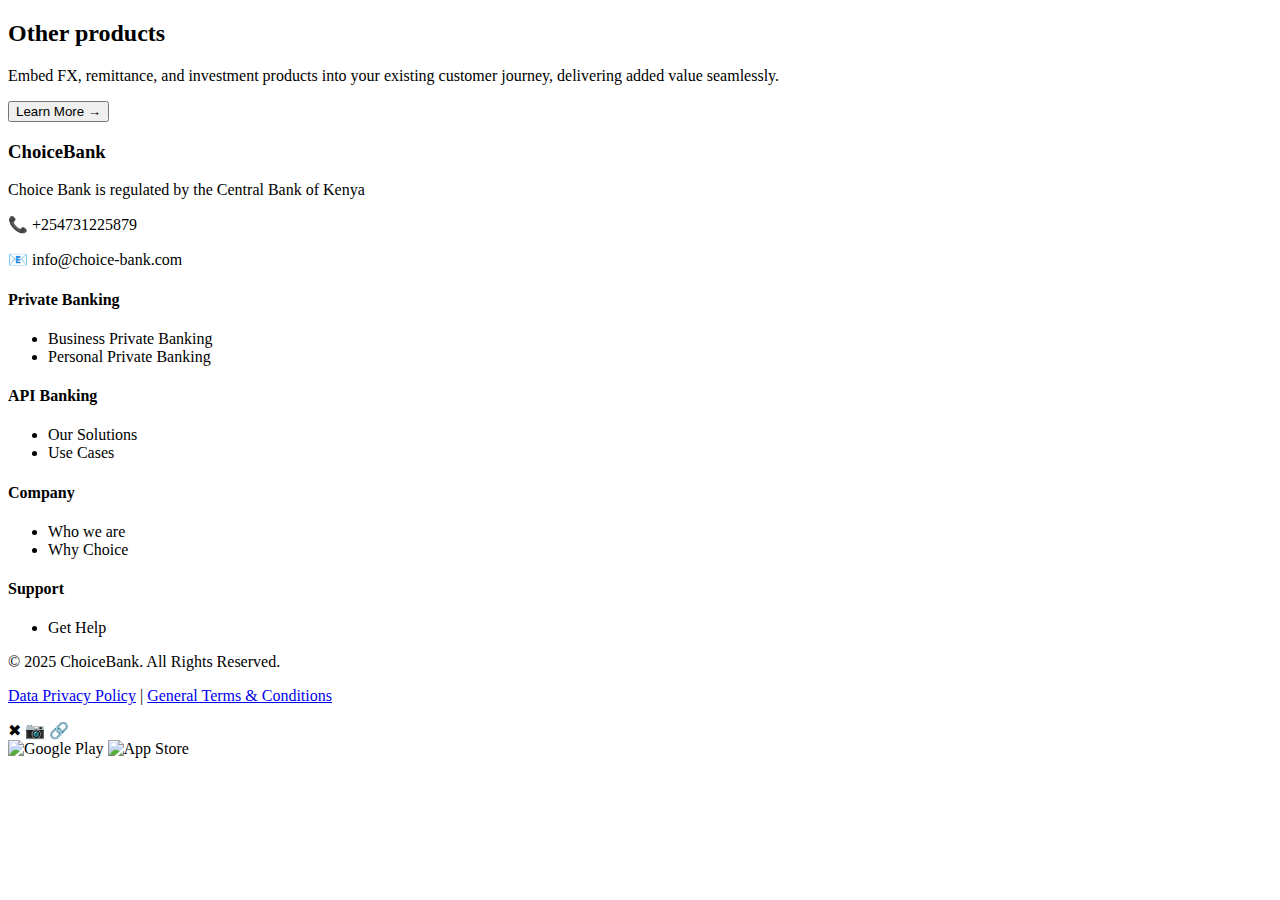
==== footer.html @ 65337df9 "Create footer.html" ====
<!DOCTYPE html>
<html lang="en">
<head>
    <meta charset="UTF-8">
    <meta name="viewport" content="width=device-width, initial-scale=1.0">
    <title>Choice Bank</title>
    <link rel="stylesheet" href="styles.css">
</head>
<body>
    <div class="container">
        <section class="content">
            <h2>Other products</h2>
            <p>Embed FX, remittance, and investment products into your existing customer journey, delivering added value seamlessly.</p>
            <button class="learn-more">Learn More →</button>
        </section>

        <footer>
            <div class="footer-content">
                <div class="logo">
                    <h3><span class="red">Choice</span><span class="blue">Bank</span></h3>
                    <p>Choice Bank is regulated by the Central Bank of Kenya</p>
                    <p>📞 +254731225879</p>
                    <p>📧 info@choice-bank.com</p>
                </div>

                <div class="links">
                    <h4>Private Banking</h4>
                    <ul>
                        <li>Business Private Banking</li>
                        <li>Personal Private Banking</li>
                    </ul>
                </div>

                <div class="links">
                    <h4>API Banking</h4>
                    <ul>
                        <li>Our Solutions</li>
                        <li>Use Cases</li>
                    </ul>
                </div>

                <div class="links">
                    <h4>Company</h4>
                    <ul>
                        <li>Who we are</li>
                        <li>Why Choice</li>
                    </ul>
                </div>

                <div class="links">
                    <h4>Support</h4>
                    <ul>
                        <li>Get Help</li>
                    </ul>
                </div>
            </div>

            <div class="footer-bottom">
                <p>© 2025 ChoiceBank. All Rights Reserved.</p>
                <p><a href="#">Data Privacy Policy</a> | <a href="#">General Terms & Conditions</a></p>
                <div class="social-icons">
                    <span>✖</span>
                    <span>📷</span>
                    <span>🔗</span>
                </div>
                <div class="apps">
                    <img src="google-play.png" alt="Google Play">
                    <img src="app-store.png" alt="App Store">
                </div>
            </div>
        </footer>
    </div>
</body>
</html>
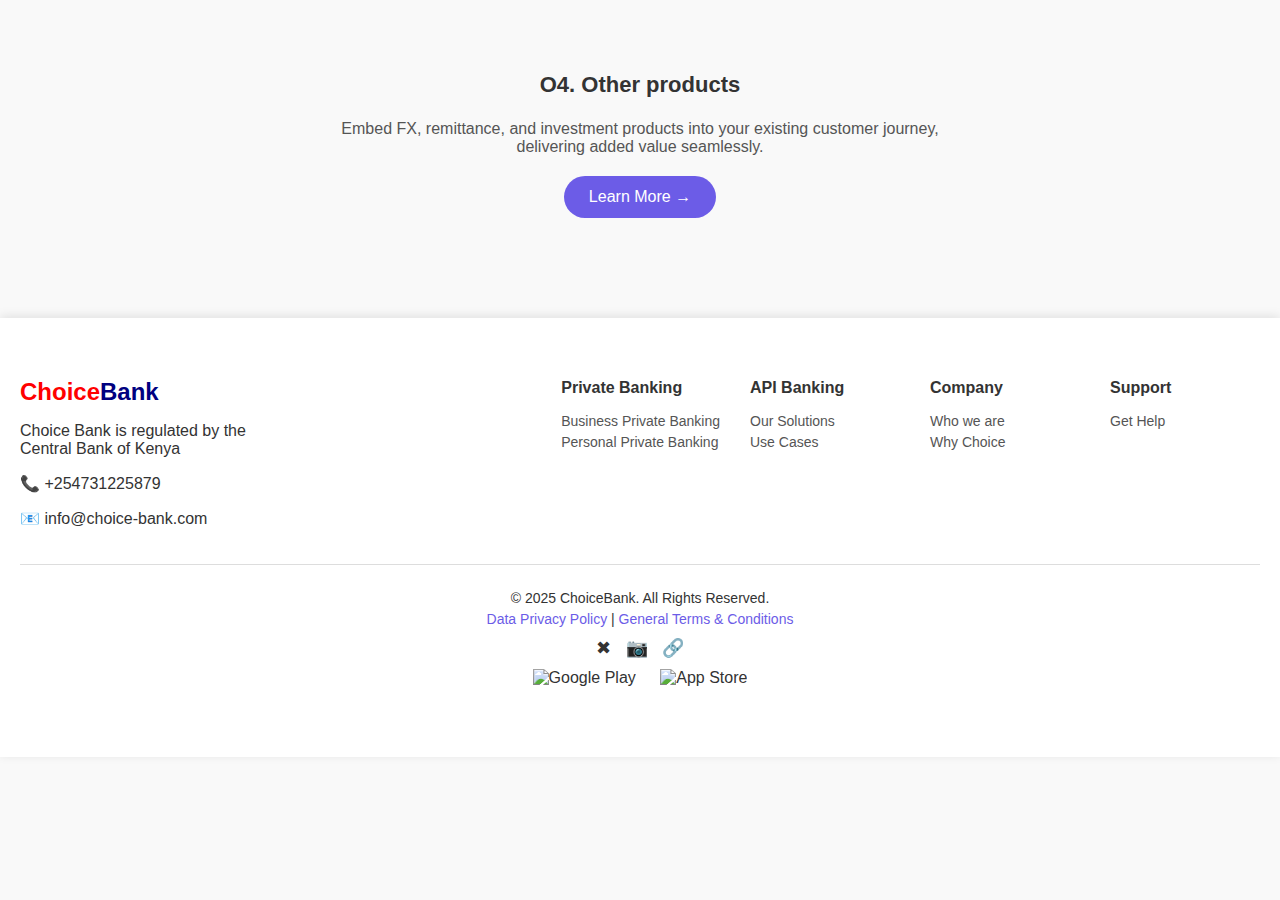
==== commit 80ee4473: "update" ====
--- a/footer.html
+++ b/footer.html
@@ -7,68 +7,73 @@
     <link rel="stylesheet" href="styles.css">
 </head>
 <body>
+
+    <!-- Main Content Section -->
     <div class="container">
         <section class="content">
-            <h2>Other products</h2>
+            <h3>O4. Other products</h3>
             <p>Embed FX, remittance, and investment products into your existing customer journey, delivering added value seamlessly.</p>
             <button class="learn-more">Learn More →</button>
         </section>
+    </div>
 
-        <footer>
-            <div class="footer-content">
-                <div class="logo">
-                    <h3><span class="red">Choice</span><span class="blue">Bank</span></h3>
-                    <p>Choice Bank is regulated by the Central Bank of Kenya</p>
-                    <p>📞 +254731225879</p>
-                    <p>📧 info@choice-bank.com</p>
-                </div>
+    <!-- Footer Section -->
+    <footer>
+        <div class="footer-content">
+            <div class="footer-left">
+                <h2 class="logo"><span class="red">Choice</span><span class="blue">Bank</span></h2>
+                <p>Choice Bank is regulated by the Central Bank of Kenya</p>
+                <p>📞 +254731225879</p>
+                <p>📧 info@choice-bank.com</p>
+            </div>
 
-                <div class="links">
+            <div class="footer-links">
+                <div>
                     <h4>Private Banking</h4>
                     <ul>
                         <li>Business Private Banking</li>
                         <li>Personal Private Banking</li>
                     </ul>
                 </div>
-
-                <div class="links">
+                <div>
                     <h4>API Banking</h4>
                     <ul>
                         <li>Our Solutions</li>
                         <li>Use Cases</li>
                     </ul>
                 </div>
-
-                <div class="links">
+                <div>
                     <h4>Company</h4>
                     <ul>
                         <li>Who we are</li>
                         <li>Why Choice</li>
                     </ul>
                 </div>
-
-                <div class="links">
+                <div>
                     <h4>Support</h4>
                     <ul>
                         <li>Get Help</li>
                     </ul>
                 </div>
             </div>
+        </div>
 
-            <div class="footer-bottom">
-                <p>© 2025 ChoiceBank. All Rights Reserved.</p>
-                <p><a href="#">Data Privacy Policy</a> | <a href="#">General Terms & Conditions</a></p>
-                <div class="social-icons">
-                    <span>✖</span>
-                    <span>📷</span>
-                    <span>🔗</span>
-                </div>
-                <div class="apps">
-                    <img src="google-play.png" alt="Google Play">
-                    <img src="app-store.png" alt="App Store">
-                </div>
+        <div class="footer-bottom">
+            <p>© 2025 ChoiceBank. All Rights Reserved.</p>
+            <p><a href="#">Data Privacy Policy</a> | <a href="#">General Terms & Conditions</a></p>
+
+            <div class="social-icons">
+                <span>✖</span>
+                <span>📷</span>
+                <span>🔗</span>
             </div>
-        </footer>
-    </div>
+
+            <div class="apps">
+                <img src="google-play.png" alt="Google Play">
+                <img src="app-store.png" alt="App Store">
+            </div>
+        </div>
+    </footer>
+
 </body>
 </html>
--- a/styles.css
+++ b/styles.css
@@ -0,0 +1,157 @@
+/* General Styles */
+body {
+    font-family: Arial, sans-serif;
+    margin: 0;
+    padding: 0;
+    background-color: #f9f9f9;
+    color: #333;
+}
+
+/* Main Content Section */
+.container {
+    text-align: center;
+    padding: 50px;
+}
+
+.content h3 {
+    color: #333;
+    font-size: 22px;
+    font-weight: bold;
+}
+
+.content p {
+    font-size: 16px;
+    color: #555;
+    max-width: 600px;
+    margin: 0 auto;
+}
+
+.learn-more {
+    background-color: #6c5ce7;
+    color: white;
+    padding: 12px 25px;
+    border: none;
+    border-radius: 30px;
+    font-size: 16px;
+    cursor: pointer;
+    margin-top: 20px;
+}
+
+.learn-more:hover {
+    background-color: #4834d4;
+}
+
+/* Footer */
+footer {
+    background-color: #fff;
+    padding: 40px 20px;
+    margin-top: 50px;
+    box-shadow: 0 -2px 10px rgba(0, 0, 0, 0.1);
+}
+
+.footer-content {
+    display: flex;
+    justify-content: space-between;
+    flex-wrap: wrap;
+    text-align: left;
+}
+
+.footer-left {
+    max-width: 250px;
+}
+
+.footer-left .logo {
+    font-size: 24px;
+    margin-bottom: 10px;
+}
+
+.red {
+    color: red;
+}
+
+.blue {
+    color: navy;
+}
+
+.footer-links {
+    display: flex;
+    gap: 30px;
+}
+
+.footer-links div {
+    min-width: 150px;
+}
+
+.footer-links h4 {
+    font-size: 16px;
+    font-weight: bold;
+    margin-bottom: 10px;
+}
+
+.footer-links ul {
+    list-style: none;
+    padding: 0;
+}
+
+.footer-links ul li {
+    margin: 5px 0;
+    color: #555;
+    font-size: 14px;
+}
+
+/* Footer Bottom */
+.footer-bottom {
+    text-align: center;
+    padding: 20px;
+    border-top: 1px solid #ddd;
+    margin-top: 20px;
+}
+
+.footer-bottom p {
+    margin: 5px;
+    font-size: 14px;
+}
+
+.footer-bottom a {
+    color: #6c5ce7;
+    text-decoration: none;
+}
+
+.footer-bottom a:hover {
+    text-decoration: underline;
+}
+
+/* Social Media Icons */
+.social-icons {
+    margin-top: 10px;
+}
+
+.social-icons span {
+    margin: 0 5px;
+    font-size: 18px;
+    cursor: pointer;
+}
+
+/* App Store & Google Play Icons */
+.apps img {
+    width: 120px;
+    margin: 10px;
+}
+
+/* Responsive Design */
+@media (max-width: 768px) {
+    .footer-content {
+        flex-direction: column;
+        align-items: center;
+        text-align: center;
+    }
+
+    .footer-links {
+        flex-direction: column;
+        align-items: center;
+    }
+
+    .footer-links div {
+        margin-bottom: 20px;
+    }
+}
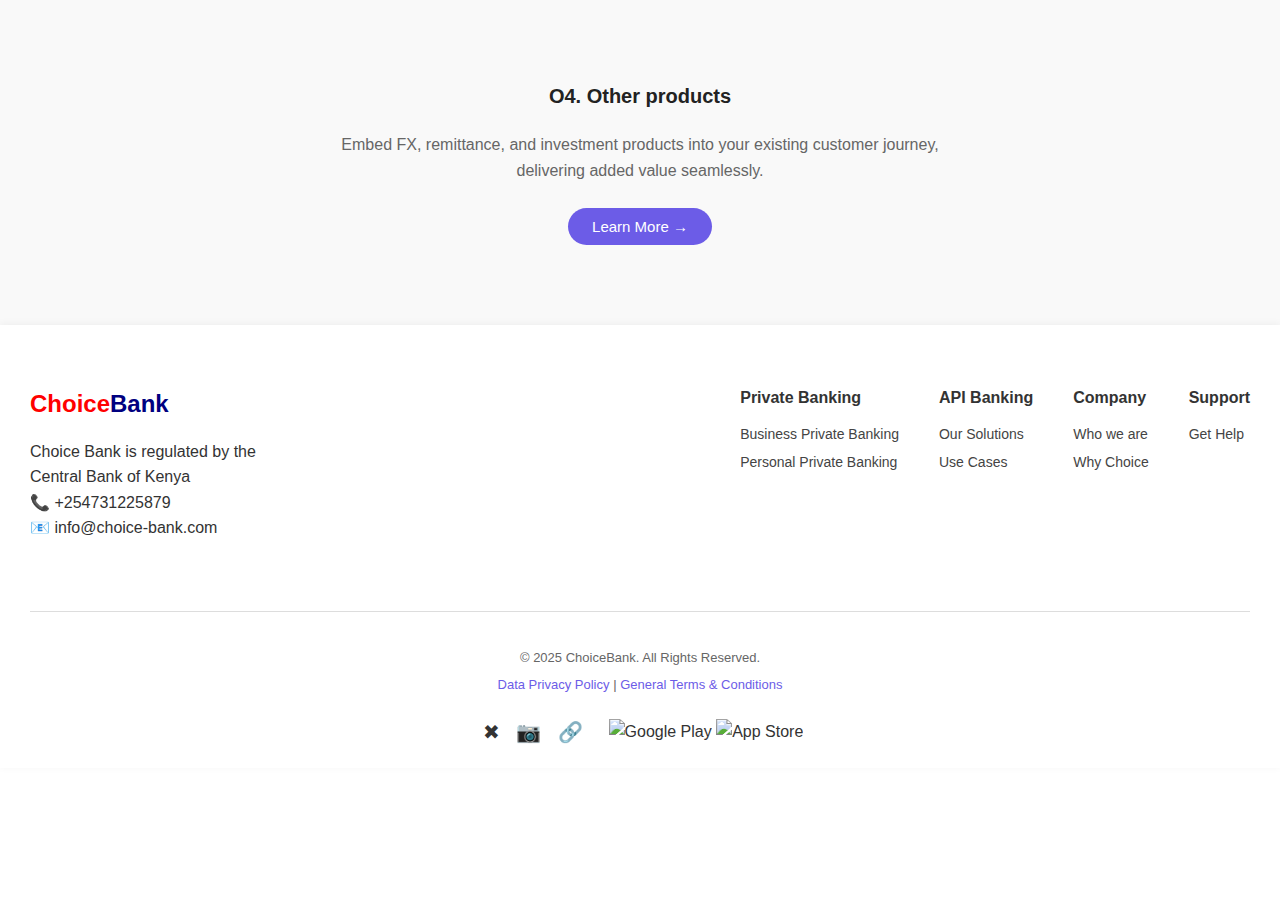
==== commit b6b5ce1c: "updated codes" ====
--- a/footer.html
+++ b/footer.html
@@ -1,79 +1,86 @@
 <!DOCTYPE html>
 <html lang="en">
 <head>
-    <meta charset="UTF-8">
-    <meta name="viewport" content="width=device-width, initial-scale=1.0">
-    <title>Choice Bank</title>
-    <link rel="stylesheet" href="styles.css">
+  <meta charset="UTF-8" />
+  <meta name="viewport" content="width=device-width, initial-scale=1.0"/>
+  <title>Choice Bank</title>
+  <link rel="stylesheet" href="styles.css" />
 </head>
 <body>
 
-    <!-- Main Content Section -->
-    <div class="container">
-        <section class="content">
-            <h3>O4. Other products</h3>
-            <p>Embed FX, remittance, and investment products into your existing customer journey, delivering added value seamlessly.</p>
-            <button class="learn-more">Learn More →</button>
-        </section>
+  <!-- Main Section -->
+  <section class="product-section">
+    <div class="product-content">
+      <h3>O4. Other products</h3>
+      <p>
+        Embed FX, remittance, and investment products into your existing customer journey,
+        delivering added value seamlessly.
+      </p>
+      <button class="learn-btn">Learn More →</button>
+    </div>
+  </section>
+
+  <!-- Footer -->
+  <footer class="footer">
+    <div class="footer-top">
+      <div class="footer-left">
+        <div class="logo">
+          <span class="red">Choice</span><span class="blue">Bank</span>
+        </div>
+        <p>Choice Bank is regulated by the Central Bank of Kenya</p>
+        <p>📞 +254731225879</p>
+        <p>📧 info@choice-bank.com</p>
+      </div>
+
+      <div class="footer-links">
+        <div class="link-group">
+          <h4>Private Banking</h4>
+          <ul>
+            <li>Business Private Banking</li>
+            <li>Personal Private Banking</li>
+          </ul>
+        </div>
+        <div class="link-group">
+          <h4>API Banking</h4>
+          <ul>
+            <li>Our Solutions</li>
+            <li>Use Cases</li>
+          </ul>
+        </div>
+        <div class="link-group">
+          <h4>Company</h4>
+          <ul>
+            <li>Who we are</li>
+            <li>Why Choice</li>
+          </ul>
+        </div>
+        <div class="link-group">
+          <h4>Support</h4>
+          <ul>
+            <li>Get Help</li>
+          </ul>
+        </div>
+      </div>
     </div>
 
-    <!-- Footer Section -->
-    <footer>
-        <div class="footer-content">
-            <div class="footer-left">
-                <h2 class="logo"><span class="red">Choice</span><span class="blue">Bank</span></h2>
-                <p>Choice Bank is regulated by the Central Bank of Kenya</p>
-                <p>📞 +254731225879</p>
-                <p>📧 info@choice-bank.com</p>
-            </div>
+    <div class="footer-bottom">
+      <p>© 2025 ChoiceBank. All Rights Reserved.</p>
+      <p><a href="#">Data Privacy Policy</a> | <a href="#">General Terms & Conditions</a></p>
 
-            <div class="footer-links">
-                <div>
-                    <h4>Private Banking</h4>
-                    <ul>
-                        <li>Business Private Banking</li>
-                        <li>Personal Private Banking</li>
-                    </ul>
-                </div>
-                <div>
-                    <h4>API Banking</h4>
-                    <ul>
-                        <li>Our Solutions</li>
-                        <li>Use Cases</li>
-                    </ul>
-                </div>
-                <div>
-                    <h4>Company</h4>
-                    <ul>
-                        <li>Who we are</li>
-                        <li>Why Choice</li>
-                    </ul>
-                </div>
-                <div>
-                    <h4>Support</h4>
-                    <ul>
-                        <li>Get Help</li>
-                    </ul>
-                </div>
-            </div>
+      <div class="footer-extras">
+        <div class="socials">
+          <span>✖</span>
+          <span>📷</span>
+          <span>🔗</span>
         </div>
 
-        <div class="footer-bottom">
-            <p>© 2025 ChoiceBank. All Rights Reserved.</p>
-            <p><a href="#">Data Privacy Policy</a> | <a href="#">General Terms & Conditions</a></p>
-
-            <div class="social-icons">
-                <span>✖</span>
-                <span>📷</span>
-                <span>🔗</span>
-            </div>
-
-            <div class="apps">
-                <img src="google-play.png" alt="Google Play">
-                <img src="app-store.png" alt="App Store">
-            </div>
+        <div class="apps">
+          <img src="google-play.png" alt="Google Play">
+          <img src="app-store.png" alt="App Store">
         </div>
-    </footer>
+      </div>
+    </div>
+  </footer>
 
 </body>
 </html>
--- a/styles.css
+++ b/styles.css
@@ -1,157 +1,170 @@
-/* General Styles */
-body {
-    font-family: Arial, sans-serif;
+/* Reset + Basics */
+* {
     margin: 0;
     padding: 0;
+    box-sizing: border-box;
+  }
+  
+  body {
+    font-family: "Segoe UI", Tahoma, Geneva, Verdana, sans-serif;
+    background-color: #ffffff;
+    color: #333;
+    line-height: 1.6;
+  }
+  
+  /* Product Section */
+  .product-section {
+    padding: 80px 20px;
+    text-align: center;
     background-color: #f9f9f9;
-    color: #333;
-}
-
-/* Main Content Section */
-.container {
-    text-align: center;
-    padding: 50px;
-}
-
-.content h3 {
-    color: #333;
-    font-size: 22px;
-    font-weight: bold;
-}
-
-.content p {
+  }
+  
+  .product-content h3 {
+    font-size: 20px;
+    color: #222;
+    font-weight: 600;
+    margin-bottom: 20px;
+  }
+  
+  .product-content p {
+    max-width: 600px;
+    margin: 0 auto 25px;
     font-size: 16px;
-    color: #555;
-    max-width: 600px;
-    margin: 0 auto;
-}
-
-.learn-more {
+    color: #666;
+  }
+  
+  .learn-btn {
+    padding: 10px 24px;
+    border: none;
+    border-radius: 50px;
     background-color: #6c5ce7;
     color: white;
-    padding: 12px 25px;
-    border: none;
-    border-radius: 30px;
-    font-size: 16px;
+    font-size: 15px;
     cursor: pointer;
-    margin-top: 20px;
-}
-
-.learn-more:hover {
-    background-color: #4834d4;
-}
-
-/* Footer */
-footer {
-    background-color: #fff;
-    padding: 40px 20px;
-    margin-top: 50px;
-    box-shadow: 0 -2px 10px rgba(0, 0, 0, 0.1);
-}
-
-.footer-content {
+    transition: background 0.3s ease;
+  }
+  
+  .learn-btn:hover {
+    background-color: #5b4bd8;
+  }
+  
+  /* Footer Styles */
+  .footer {
+    background-color: #ffffff;
+    padding: 60px 30px 20px;
+    box-shadow: 0 -1px 8px rgba(0,0,0,0.05);
+  }
+  
+  .footer-top {
     display: flex;
+    flex-wrap: wrap;
     justify-content: space-between;
+    border-bottom: 1px solid #ddd;
+    padding-bottom: 40px;
+  }
+  
+  .footer-left {
+    max-width: 250px;
+    margin-bottom: 30px;
+  }
+  
+  .logo {
+    font-size: 24px;
+    font-weight: 700;
+    margin-bottom: 15px;
+  }
+  
+  .logo .red {
+    color: red;
+  }
+  
+  .logo .blue {
+    color: navy;
+  }
+  
+  .footer-links {
+    display: flex;
     flex-wrap: wrap;
-    text-align: left;
-}
-
-.footer-left {
-    max-width: 250px;
-}
-
-.footer-left .logo {
-    font-size: 24px;
-    margin-bottom: 10px;
-}
-
-.red {
-    color: red;
-}
-
-.blue {
-    color: navy;
-}
-
-.footer-links {
-    display: flex;
-    gap: 30px;
-}
-
-.footer-links div {
-    min-width: 150px;
-}
-
-.footer-links h4 {
+    gap: 40px;
+  }
+  
+  .link-group h4 {
     font-size: 16px;
     font-weight: bold;
-    margin-bottom: 10px;
-}
-
-.footer-links ul {
+    margin-bottom: 12px;
+  }
+  
+  .link-group ul {
     list-style: none;
-    padding: 0;
-}
-
-.footer-links ul li {
-    margin: 5px 0;
-    color: #555;
+  }
+  
+  .link-group li {
     font-size: 14px;
-}
-
-/* Footer Bottom */
-.footer-bottom {
+    color: #444;
+    margin-bottom: 6px;
+  }
+  
+  /* Footer Bottom */
+  .footer-bottom {
     text-align: center;
-    padding: 20px;
-    border-top: 1px solid #ddd;
+    padding-top: 30px;
+  }
+  
+  .footer-bottom p {
+    font-size: 13px;
+    color: #666;
+    margin: 6px 0;
+  }
+  
+  .footer-bottom a {
+    text-decoration: none;
+    color: #6c5ce7;
+  }
+  
+  .footer-bottom a:hover {
+    text-decoration: underline;
+  }
+  
+  /* Extras: Socials + App Badges */
+  .footer-extras {
     margin-top: 20px;
-}
-
-.footer-bottom p {
-    margin: 5px;
-    font-size: 14px;
-}
-
-.footer-bottom a {
-    color: #6c5ce7;
-    text-decoration: none;
-}
-
-.footer-bottom a:hover {
-    text-decoration: underline;
-}
-
-/* Social Media Icons */
-.social-icons {
-    margin-top: 10px;
-}
-
-.social-icons span {
-    margin: 0 5px;
-    font-size: 18px;
+    display: flex;
+    justify-content: center;
+    align-items: center;
+    flex-wrap: wrap;
+    gap: 20px;
+  }
+  
+  .socials span {
+    font-size: 20px;
+    margin: 0 6px;
     cursor: pointer;
-}
-
-/* App Store & Google Play Icons */
-.apps img {
+  }
+  
+  .apps img {
     width: 120px;
-    margin: 10px;
-}
-
-/* Responsive Design */
-@media (max-width: 768px) {
-    .footer-content {
-        flex-direction: column;
-        align-items: center;
-        text-align: center;
+    height: auto;
+  }
+  
+  /* Responsive */
+  @media (max-width: 768px) {
+    .footer-top {
+      flex-direction: column;
+      align-items: center;
     }
-
+  
     .footer-links {
-        flex-direction: column;
-        align-items: center;
+      justify-content: center;
+      gap: 20px;
+      margin-top: 30px;
     }
-
-    .footer-links div {
-        margin-bottom: 20px;
+  
+    .footer-bottom {
+      font-size: 13px;
     }
-}
+  
+    .apps img {
+      width: 100px;
+    }
+  }
+  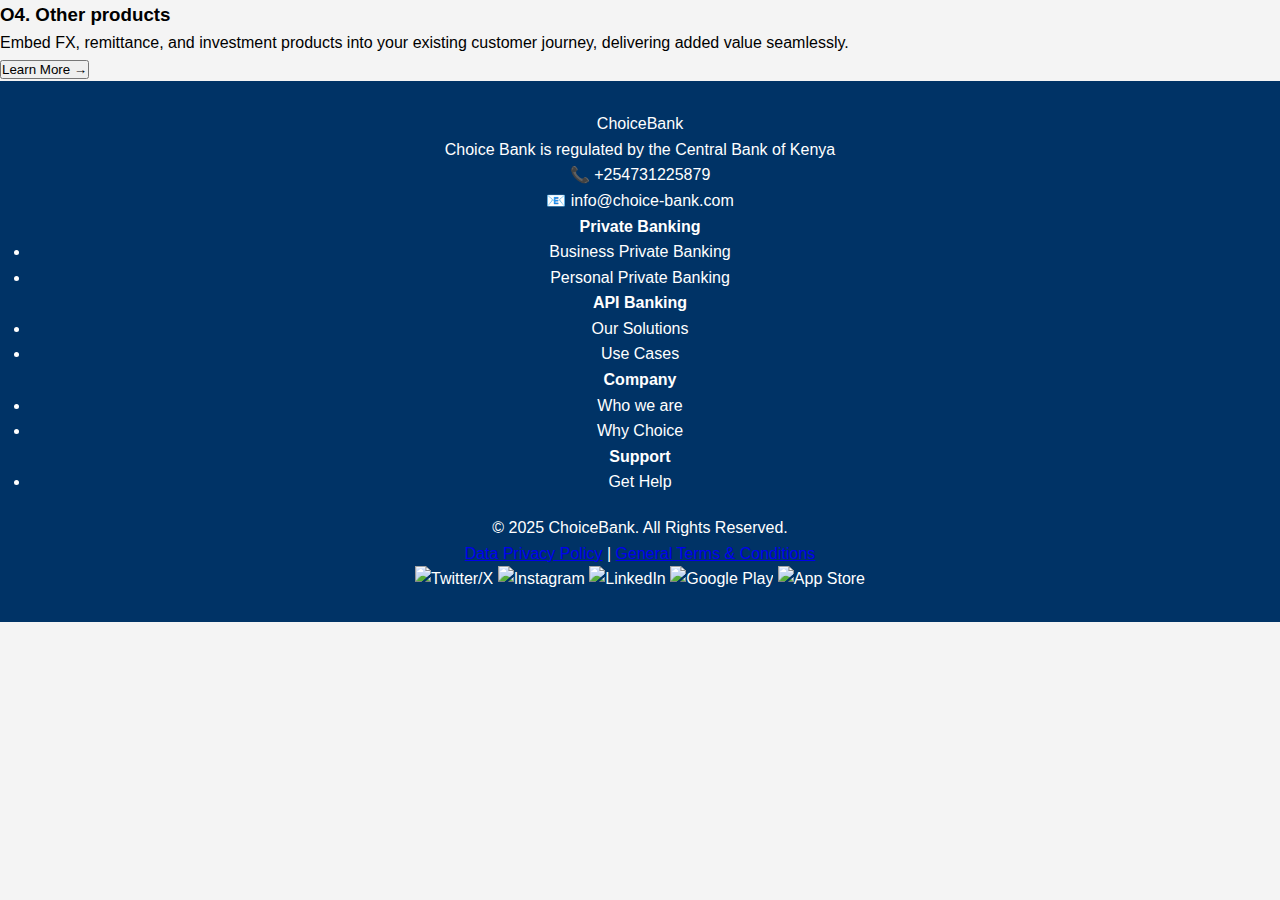
==== commit 8d821d65: "Update footer.html" ====
--- a/footer.html
+++ b/footer.html
@@ -69,12 +69,9 @@
 
       <div class="footer-extras">
         <div class="socials">
-          <span>✖</span>
-          <span>📷</span>
-          <span>🔗</span>
-        </div>
-
-        <div class="apps">
+          <img src="twitter.png" alt="Twitter/X">
+          <img src="instagram.png" alt="Instagram">
+          <img src="linkedin.png" alt="LinkedIn">
           <img src="google-play.png" alt="Google Play">
           <img src="app-store.png" alt="App Store">
         </div>
--- a/styles.css
+++ b/styles.css
@@ -1,170 +1,182 @@
-/* Reset + Basics */
+/* General Reset */
 * {
     margin: 0;
     padding: 0;
     box-sizing: border-box;
-  }
-  
-  body {
-    font-family: "Segoe UI", Tahoma, Geneva, Verdana, sans-serif;
-    background-color: #ffffff;
-    color: #333;
+}
+
+/* Body */
+body {
+    font-family: Arial, sans-serif;
     line-height: 1.6;
-  }
-  
-  /* Product Section */
-  .product-section {
-    padding: 80px 20px;
-    text-align: center;
-    background-color: #f9f9f9;
-  }
-  
-  .product-content h3 {
-    font-size: 20px;
-    color: #222;
-    font-weight: 600;
-    margin-bottom: 20px;
-  }
-  
-  .product-content p {
-    max-width: 600px;
-    margin: 0 auto 25px;
-    font-size: 16px;
-    color: #666;
-  }
-  
-  .learn-btn {
-    padding: 10px 24px;
-    border: none;
-    border-radius: 50px;
-    background-color: #6c5ce7;
+    background-color: #f4f4f4;
+}
+
+/* Navbar */
+.navbar {
+    display: flex;
+    justify-content: space-between;
+    align-items: center;
+    background-color: #003366; /* Dark Blue */
+    padding: 20px;
+    position: fixed;
+    width: 100%;
+    top: 0;
+    z-index: 1000;
+}
+
+.navbar .logo img {
+    height: 50px;
+}
+
+.navbar .nav-links {
+    list-style: none;
+    display: flex;
+}
+
+.navbar .nav-links li {
+    margin: 0 20px;
+}
+
+.navbar .nav-links a {
+    text-decoration: none;
     color: white;
-    font-size: 15px;
-    cursor: pointer;
-    transition: background 0.3s ease;
-  }
-  
-  .learn-btn:hover {
-    background-color: #5b4bd8;
-  }
-  
-  /* Footer Styles */
-  .footer {
-    background-color: #ffffff;
-    padding: 60px 30px 20px;
-    box-shadow: 0 -1px 8px rgba(0,0,0,0.05);
-  }
-  
-  .footer-top {
-    display: flex;
-    flex-wrap: wrap;
-    justify-content: space-between;
-    border-bottom: 1px solid #ddd;
-    padding-bottom: 40px;
-  }
-  
-  .footer-left {
-    max-width: 250px;
-    margin-bottom: 30px;
-  }
-  
-  .logo {
-    font-size: 24px;
-    font-weight: 700;
-    margin-bottom: 15px;
-  }
-  
-  .logo .red {
-    color: red;
-  }
-  
-  .logo .blue {
-    color: navy;
-  }
-  
-  .footer-links {
-    display: flex;
-    flex-wrap: wrap;
-    gap: 40px;
-  }
-  
-  .link-group h4 {
-    font-size: 16px;
     font-weight: bold;
-    margin-bottom: 12px;
-  }
-  
-  .link-group ul {
-    list-style: none;
-  }
-  
-  .link-group li {
-    font-size: 14px;
-    color: #444;
-    margin-bottom: 6px;
-  }
-  
-  /* Footer Bottom */
-  .footer-bottom {
-    text-align: center;
-    padding-top: 30px;
-  }
-  
-  .footer-bottom p {
-    font-size: 13px;
-    color: #666;
-    margin: 6px 0;
-  }
-  
-  .footer-bottom a {
-    text-decoration: none;
-    color: #6c5ce7;
-  }
-  
-  .footer-bottom a:hover {
-    text-decoration: underline;
-  }
-  
-  /* Extras: Socials + App Badges */
-  .footer-extras {
-    margin-top: 20px;
+}
+
+.navbar .nav-links a:hover {
+    color: #f7b800; /* Gold Hover Color */
+}
+
+/* Hero Section */
+.hero {
+    position: relative;
+    height: 100vh;
+    background-image: url('hero-image.jpg'); /* Example background */
+    background-size: cover;
+    background-position: center;
+    color: white;
     display: flex;
     justify-content: center;
     align-items: center;
-    flex-wrap: wrap;
-    gap: 20px;
-  }
-  
-  .socials span {
-    font-size: 20px;
-    margin: 0 6px;
-    cursor: pointer;
-  }
-  
-  .apps img {
-    width: 120px;
-    height: auto;
-  }
-  
-  /* Responsive */
-  @media (max-width: 768px) {
-    .footer-top {
-      flex-direction: column;
-      align-items: center;
+    text-align: center;
+}
+
+.hero-overlay {
+    position: absolute;
+    top: 0;
+    left: 0;
+    width: 100%;
+    height: 100%;
+    background-color: rgba(0, 0, 0, 0.5); /* Dark overlay */
+}
+
+.hero-content {
+    z-index: 1;
+}
+
+.hero h1 {
+    font-size: 3rem;
+    margin-bottom: 20px;
+}
+
+.hero p {
+    font-size: 1.5rem;
+    margin-bottom: 20px;
+}
+
+.hero .cta-button {
+    background-color: #f7b800;
+    color: white;
+    padding: 15px 30px;
+    text-decoration: none;
+    border-radius: 5px;
+    font-weight: bold;
+}
+
+.hero .cta-button:hover {
+    background-color: #003366;
+}
+
+/* Services Section */
+.services {
+    display: flex;
+    justify-content: center;
+    padding: 50px 20px;
+    background-color: #ffffff;
+}
+
+.service {
+    text-align: center;
+    margin: 0 20px;
+    max-width: 300px;
+}
+
+.service img {
+    width: 100px;
+    margin-bottom: 20px;
+}
+
+.service h2 {
+    font-size: 1.8rem;
+    margin-bottom: 10px;
+}
+
+.service p {
+    font-size: 1rem;
+    color: #555;
+}
+
+/* Footer */
+footer {
+    background-color: #003366;
+    color: white;
+    padding: 30px;
+    text-align: center;
+}
+
+footer .footer-links {
+    margin-bottom: 20px;
+}
+
+footer .footer-links a {
+    color: white;
+    margin: 0 15px;
+    text-decoration: none;
+}
+
+footer .footer-links a:hover {
+    color: #f7b800;
+}
+
+footer .social-icons {
+    margin-bottom: 20px;
+}
+
+footer .social-icons .social-icon {
+    margin: 0 10px;
+}
+
+footer .social-icons .social-icon img {
+    width: 30px;
+}
+
+footer p {
+    font-size: 1rem;
+}
+
+/* Responsive Design */
+@media (max-width: 768px) {
+    .hero h1 {
+        font-size: 2rem;
     }
-  
-    .footer-links {
-      justify-content: center;
-      gap: 20px;
-      margin-top: 30px;
+
+    .services {
+        flex-direction: column;
+        align-items: center;
     }
-  
-    .footer-bottom {
-      font-size: 13px;
+
+    .service {
+        margin-bottom: 30px;
     }
-  
-    .apps img {
-      width: 100px;
-    }
-  }
-  +}
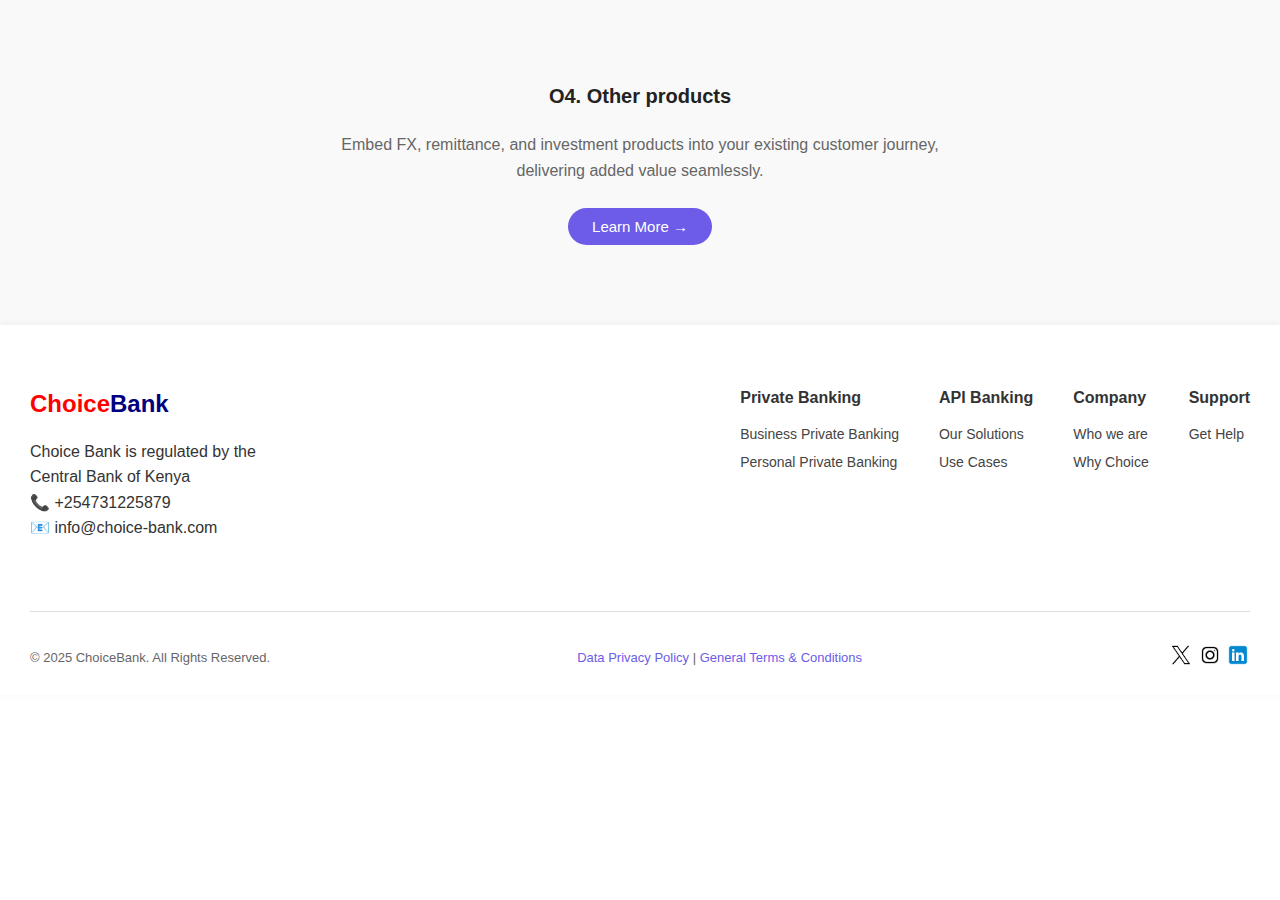
==== commit 95e87a41: "Update footer.html" ====
--- a/footer.html
+++ b/footer.html
@@ -72,8 +72,6 @@
           <img src="twitter.png" alt="Twitter/X">
           <img src="instagram.png" alt="Instagram">
           <img src="linkedin.png" alt="LinkedIn">
-          <img src="google-play.png" alt="Google Play">
-          <img src="app-store.png" alt="App Store">
         </div>
       </div>
     </div>
--- a/styles.css
+++ b/styles.css
@@ -1,182 +1,172 @@
-/* General Reset */
+/* Reset + Basics */
 * {
     margin: 0;
     padding: 0;
     box-sizing: border-box;
-}
-
-/* Body */
-body {
-    font-family: Arial, sans-serif;
+  }
+  
+  body {
+    font-family: "Segoe UI", Tahoma, Geneva, Verdana, sans-serif;
+    background-color: #ffffff;
+    color: #333;
     line-height: 1.6;
-    background-color: #f4f4f4;
-}
-
-/* Navbar */
-.navbar {
+  }
+  
+  /* Product Section */
+  .product-section {
+    padding: 80px 20px;
+    text-align: center;
+    background-color: #f9f9f9;
+  }
+  
+  .product-content h3 {
+    font-size: 20px;
+    color: #222;
+    font-weight: 600;
+    margin-bottom: 20px;
+  }
+  
+  .product-content p {
+    max-width: 600px;
+    margin: 0 auto 25px;
+    font-size: 16px;
+    color: #666;
+  }
+  
+  .learn-btn {
+    padding: 10px 24px;
+    border: none;
+    border-radius: 50px;
+    background-color: #6c5ce7;
+    color: white;
+    font-size: 15px;
+    cursor: pointer;
+    transition: background 0.3s ease;
+  }
+  
+  .learn-btn:hover {
+    background-color: #5b4bd8;
+  }
+  
+  /* Footer Styles */
+  .footer {
+    background-color: #ffffff;
+    padding: 60px 30px 20px;
+    box-shadow: 0 -1px 8px rgba(0,0,0,0.05);
+  }
+  
+  .footer-top {
+    display: flex;
+    flex-wrap: wrap;
+    justify-content: space-between;
+    border-bottom: 1px solid #ddd;
+    padding-bottom: 40px;
+  }
+  
+  .footer-left {
+    max-width: 250px;
+    margin-bottom: 30px;
+  }
+  
+  .logo {
+    font-size: 24px;
+    font-weight: 700;
+    margin-bottom: 15px;
+  }
+  
+  .logo .red {
+    color: red;
+  }
+  
+  .logo .blue {
+    color: navy;
+  }
+  
+  .footer-links {
+    display: flex;
+    flex-wrap: wrap;
+    gap: 40px;
+  }
+  
+  .link-group h4 {
+    font-size: 16px;
+    font-weight: bold;
+    margin-bottom: 12px;
+  }
+  
+  .link-group ul {
+    list-style: none;
+  }
+  
+  .link-group li {
+    font-size: 14px;
+    color: #444;
+    margin-bottom: 6px;
+  }
+  
+  /* Footer Bottom */
+  .footer-bottom {
     display: flex;
     justify-content: space-between;
     align-items: center;
-    background-color: #003366; /* Dark Blue */
-    padding: 20px;
-    position: fixed;
-    width: 100%;
-    top: 0;
-    z-index: 1000;
-}
-
-.navbar .logo img {
-    height: 50px;
-}
-
-.navbar .nav-links {
-    list-style: none;
+    flex-wrap: wrap;
+    text-align: center;
+    padding-top: 30px;
+  }
+  
+  .footer-bottom p {
+    font-size: 13px;
+    color: #666;
+    margin: 6px 0;
+  }
+  
+  .footer-bottom a {
+    text-decoration: none;
+    color: #6c5ce7;
+  }
+  
+  .footer-bottom a:hover {
+    text-decoration: underline;
+  }
+  
+  /* Social Media & App Icons */
+  .footer-extras {
     display: flex;
-}
-
-.navbar .nav-links li {
-    margin: 0 20px;
-}
-
-.navbar .nav-links a {
-    text-decoration: none;
-    color: white;
-    font-weight: bold;
-}
-
-.navbar .nav-links a:hover {
-    color: #f7b800; /* Gold Hover Color */
-}
-
-/* Hero Section */
-.hero {
-    position: relative;
-    height: 100vh;
-    background-image: url('hero-image.jpg'); /* Example background */
-    background-size: cover;
-    background-position: center;
-    color: white;
-    display: flex;
-    justify-content: center;
-    align-items: center;
-    text-align: center;
-}
-
-.hero-overlay {
-    position: absolute;
-    top: 0;
-    left: 0;
-    width: 100%;
-    height: 100%;
-    background-color: rgba(0, 0, 0, 0.5); /* Dark overlay */
-}
-
-.hero-content {
-    z-index: 1;
-}
-
-.hero h1 {
-    font-size: 3rem;
-    margin-bottom: 20px;
-}
-
-.hero p {
-    font-size: 1.5rem;
-    margin-bottom: 20px;
-}
-
-.hero .cta-button {
-    background-color: #f7b800;
-    color: white;
-    padding: 15px 30px;
-    text-decoration: none;
-    border-radius: 5px;
-    font-weight: bold;
-}
-
-.hero .cta-button:hover {
-    background-color: #003366;
-}
-
-/* Services Section */
-.services {
-    display: flex;
-    justify-content: center;
-    padding: 50px 20px;
-    background-color: #ffffff;
-}
-
-.service {
-    text-align: center;
-    margin: 0 20px;
-    max-width: 300px;
-}
-
-.service img {
-    width: 100px;
-    margin-bottom: 20px;
-}
-
-.service h2 {
-    font-size: 1.8rem;
-    margin-bottom: 10px;
-}
-
-.service p {
-    font-size: 1rem;
-    color: #555;
-}
-
-/* Footer */
-footer {
-    background-color: #003366;
-    color: white;
-    padding: 30px;
-    text-align: center;
-}
-
-footer .footer-links {
-    margin-bottom: 20px;
-}
-
-footer .footer-links a {
-    color: white;
-    margin: 0 15px;
-    text-decoration: none;
-}
-
-footer .footer-links a:hover {
-    color: #f7b800;
-}
-
-footer .social-icons {
-    margin-bottom: 20px;
-}
-
-footer .social-icons .social-icon {
-    margin: 0 10px;
-}
-
-footer .social-icons .social-icon img {
-    width: 30px;
-}
-
-footer p {
-    font-size: 1rem;
-}
-
-/* Responsive Design */
-@media (max-width: 768px) {
-    .hero h1 {
-        font-size: 2rem;
+    gap: 15px;
+  }
+  
+  .socials img {
+    width: 24px;
+    height: 24px;
+    cursor: pointer;
+    transition: opacity 0.3s ease;
+  }
+  
+  .socials img:hover {
+    opacity: 0.7;
+  }
+  
+  /* Responsive */
+  @media (max-width: 768px) {
+    .footer-top {
+      flex-direction: column;
+      align-items: center;
     }
-
-    .services {
-        flex-direction: column;
-        align-items: center;
+  
+    .footer-links {
+      justify-content: center;
+      gap: 20px;
+      margin-top: 30px;
     }
-
-    .service {
-        margin-bottom: 30px;
+  
+    .footer-bottom {
+      flex-direction: column;
+      gap: 15px;
+      text-align: center;
     }
-}
+  
+    .socials img {
+      width: 20px;
+    }
+  }
+  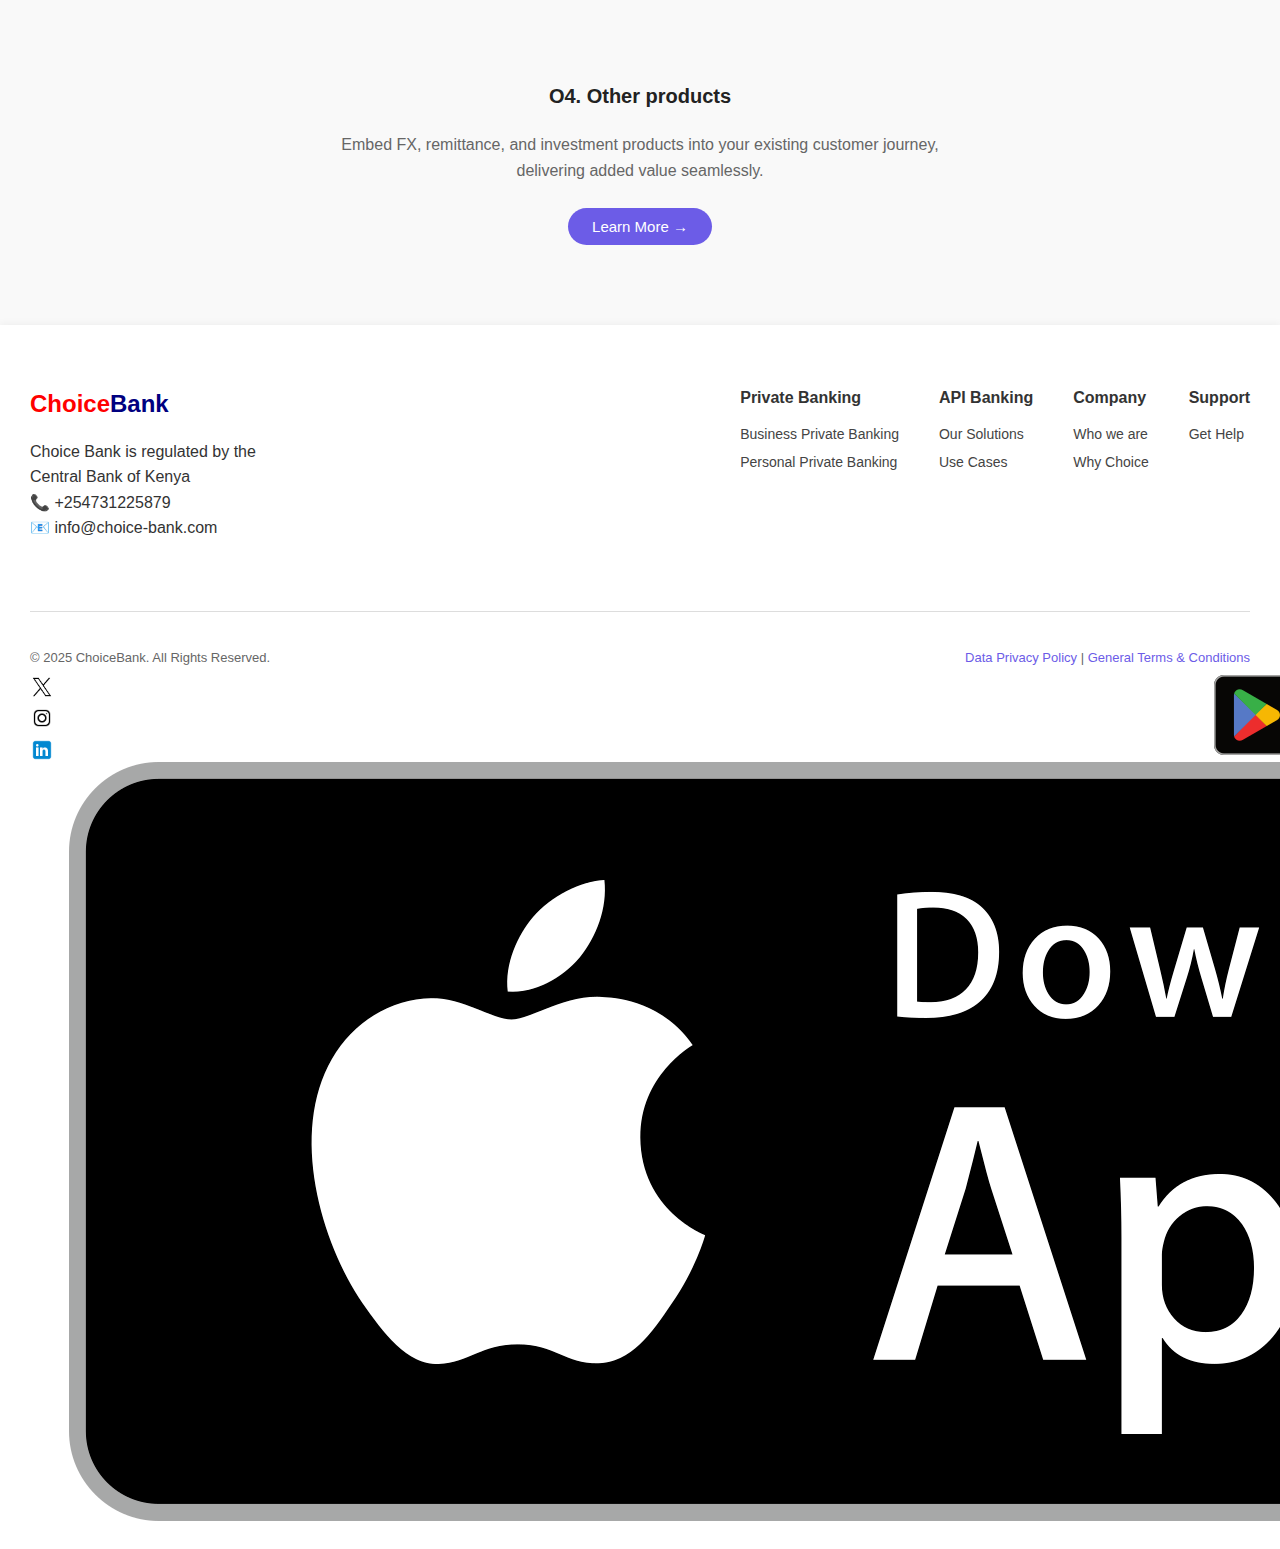
==== commit 4a1a2b7c: "Update footer.html" ====
--- a/footer.html
+++ b/footer.html
@@ -73,6 +73,10 @@
           <img src="instagram.png" alt="Instagram">
           <img src="linkedin.png" alt="LinkedIn">
         </div>
+        <div class="app-icons">
+            <img src="google-play.png" alt="Google Play">
+            <img src="app-store.png" alt="App Store">
+        </div>
       </div>
     </div>
   </footer>
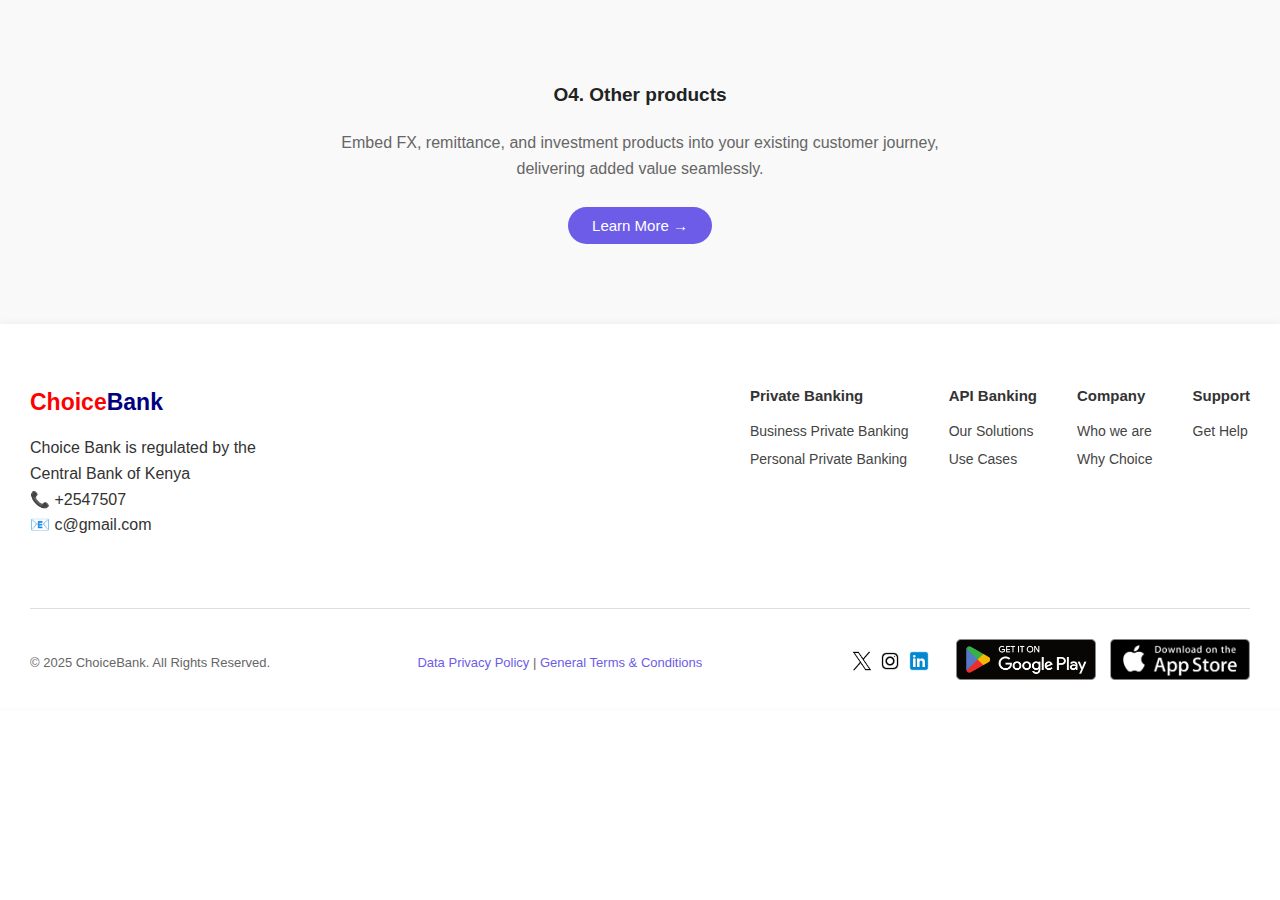
==== commit 9659d5ad: "Update footer.html" ====
--- a/footer.html
+++ b/footer.html
@@ -28,8 +28,8 @@
           <span class="red">Choice</span><span class="blue">Bank</span>
         </div>
         <p>Choice Bank is regulated by the Central Bank of Kenya</p>
-        <p>📞 +254731225879</p>
-        <p>📧 info@choice-bank.com</p>
+        <p>📞 +2547507</p>
+        <p>📧 c@gmail.com</p>
       </div>
 
       <div class="footer-links">
--- a/styles.css
+++ b/styles.css
@@ -20,7 +20,7 @@
   }
   
   .product-content h3 {
-    font-size: 20px;
+    font-size: 19px;
     color: #222;
     font-weight: 600;
     margin-bottom: 20px;
@@ -69,7 +69,7 @@
   }
   
   .logo {
-    font-size: 24px;
+    font-size: 23px;
     font-weight: 700;
     margin-bottom: 15px;
   }
@@ -89,7 +89,7 @@
   }
   
   .link-group h4 {
-    font-size: 16px;
+    font-size: 15px;
     font-weight: bold;
     margin-bottom: 12px;
   }
@@ -145,6 +145,30 @@
   .socials img:hover {
     opacity: 0.7;
   }
+  /* Social Media Icons */
+.socials img {
+    width: 24px;
+    height: 24px;
+    cursor: pointer;
+    transition: opacity 0.3s ease;
+    margin-top: 10px;
+  }
+  
+  .socials img:hover {
+    opacity: 0.7;
+  }
+  
+  /* Play Store & App Store Icons */
+  .app-icons img {
+    width: 140px; /* Larger than social media icons */
+    height: auto;
+    margin-left: 10px; /* Add spacing */
+  }
+  
+  .app-icons img:hover {
+    transform: scale(1.05); /* Slight enlargement on hover */
+  }
+  
   
   /* Responsive */
   @media (max-width: 768px) {
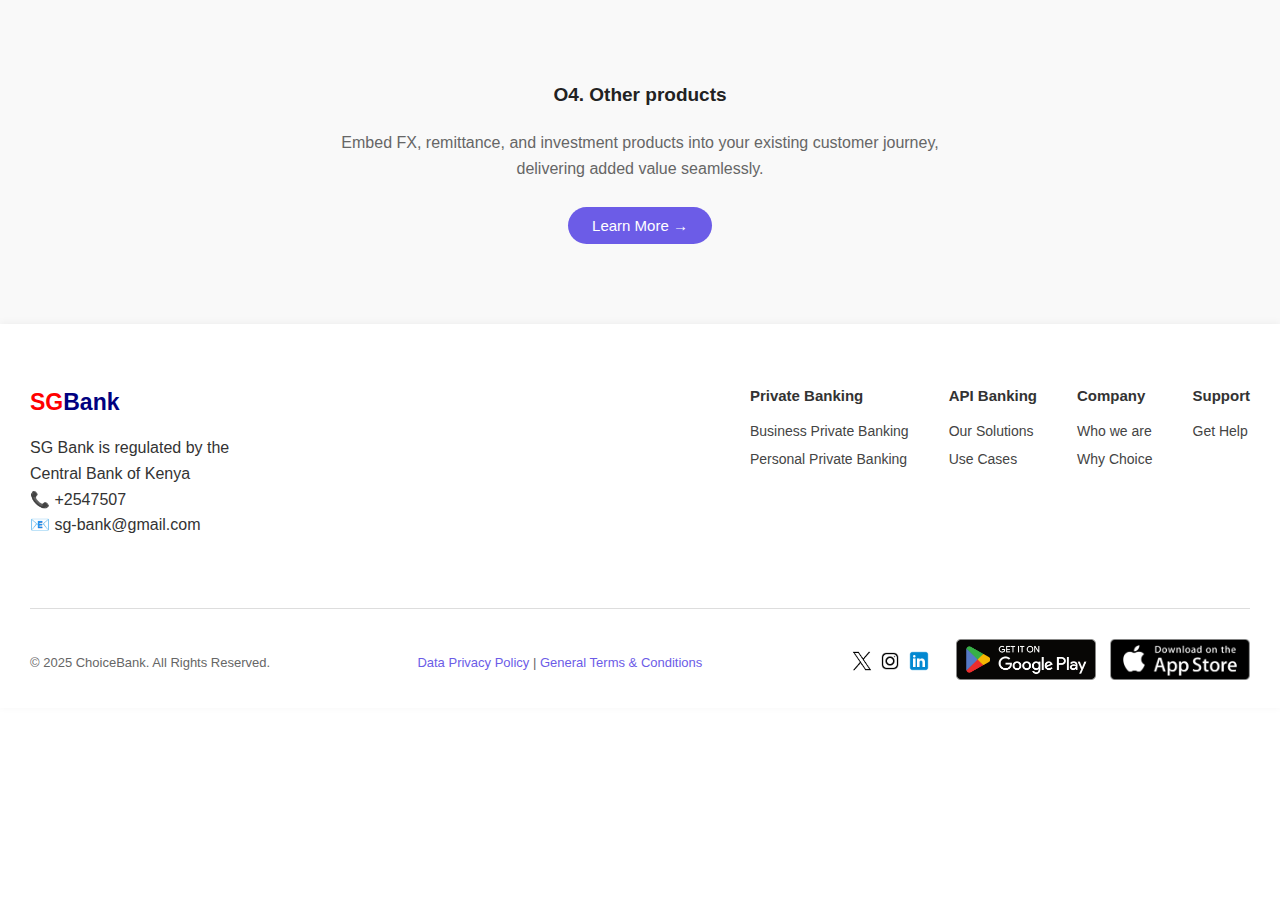
==== commit 77bfafce: "Update footer.html" ====
--- a/footer.html
+++ b/footer.html
@@ -25,11 +25,11 @@
     <div class="footer-top">
       <div class="footer-left">
         <div class="logo">
-          <span class="red">Choice</span><span class="blue">Bank</span>
+          <span class="red">SG</span><span class="blue">Bank</span>
         </div>
-        <p>Choice Bank is regulated by the Central Bank of Kenya</p>
+        <p>SG Bank is regulated by the Central Bank of Kenya</p>
         <p>📞 +2547507</p>
-        <p>📧 c@gmail.com</p>
+        <p>📧 sg-bank@gmail.com</p>
       </div>
 
       <div class="footer-links">
